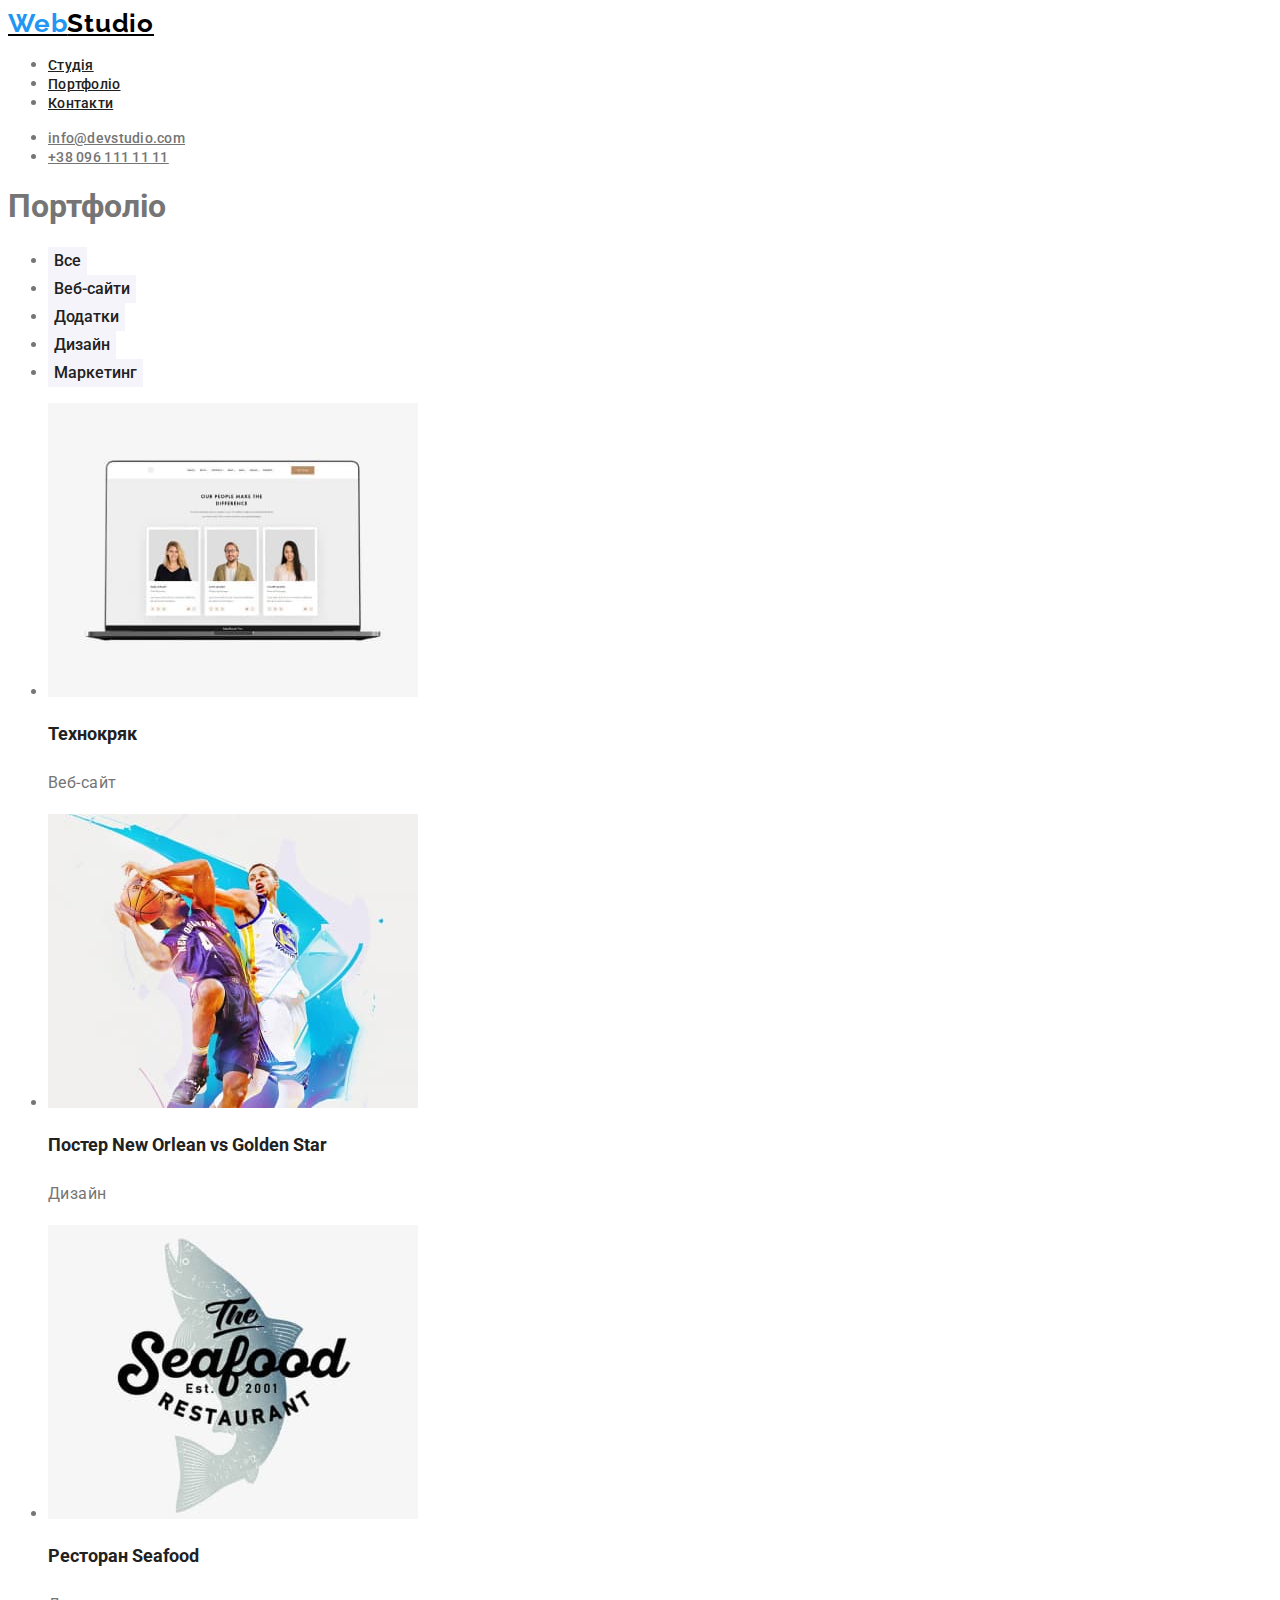
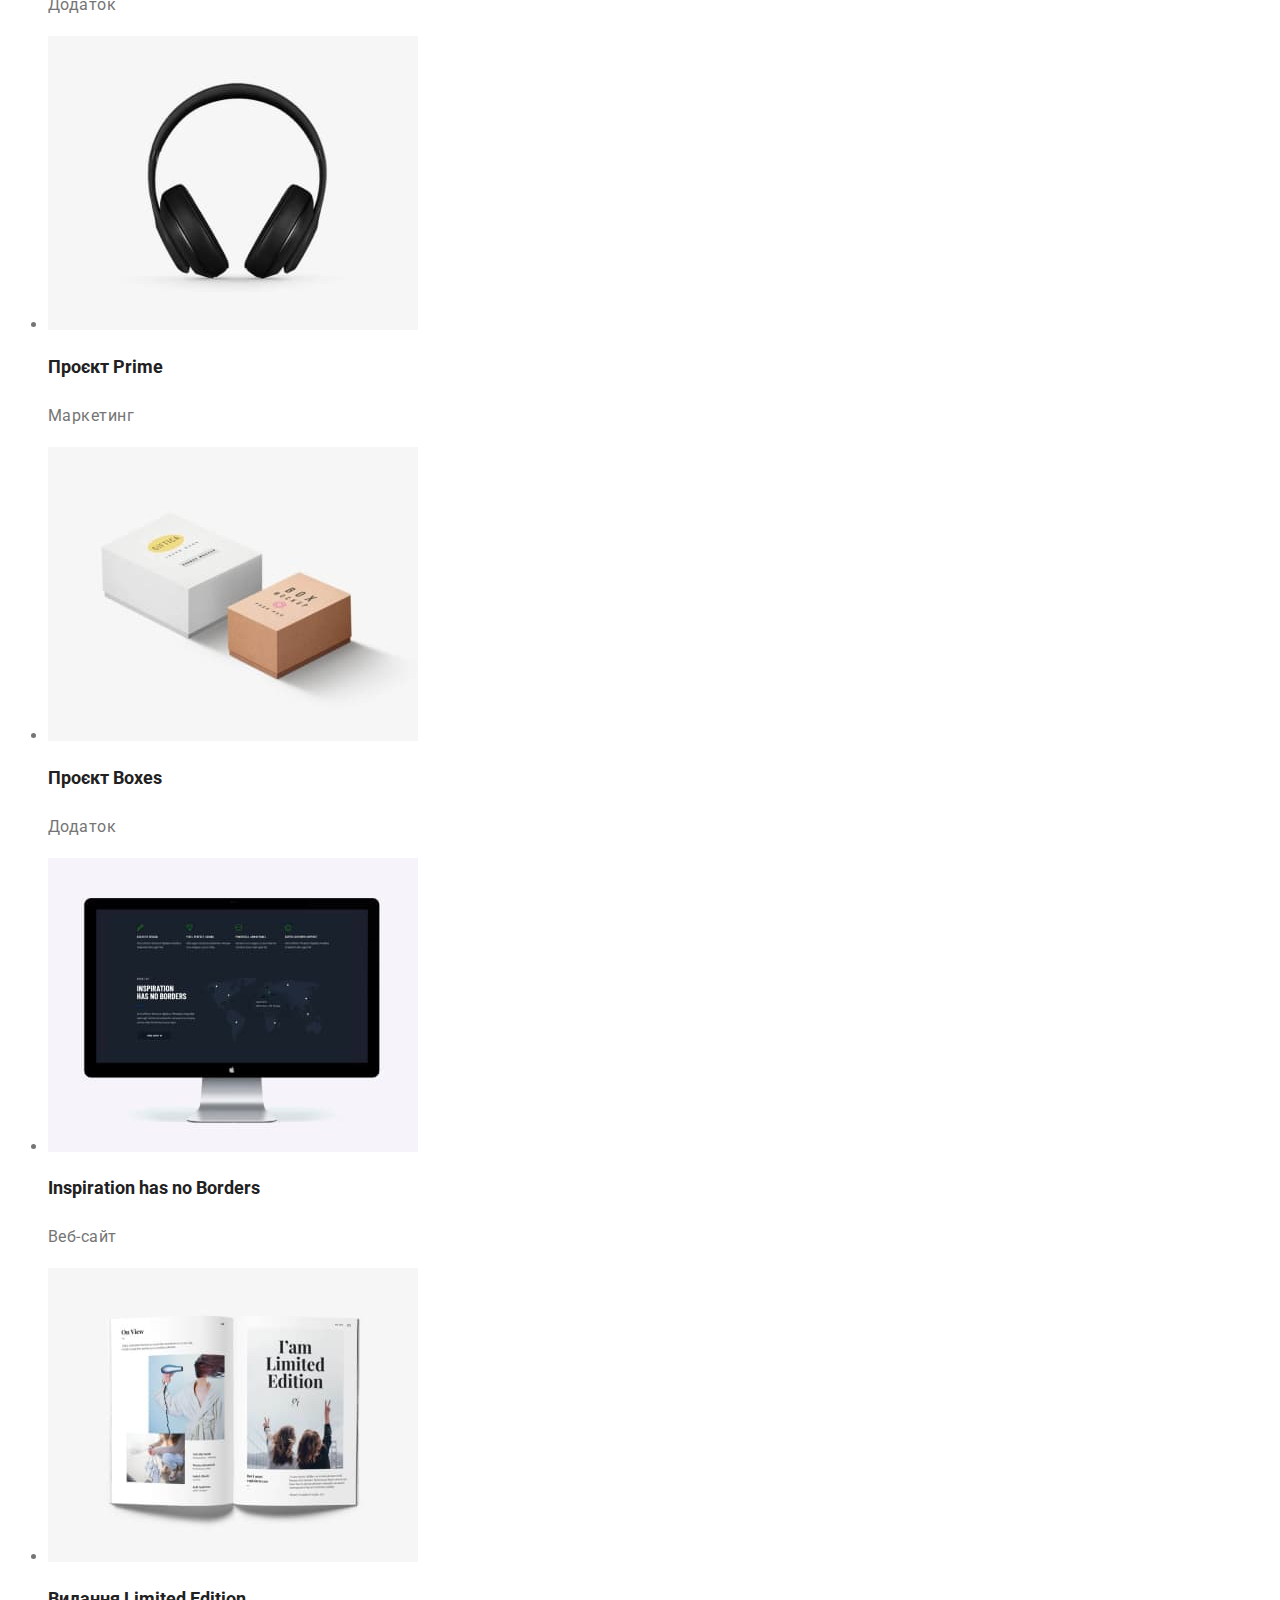
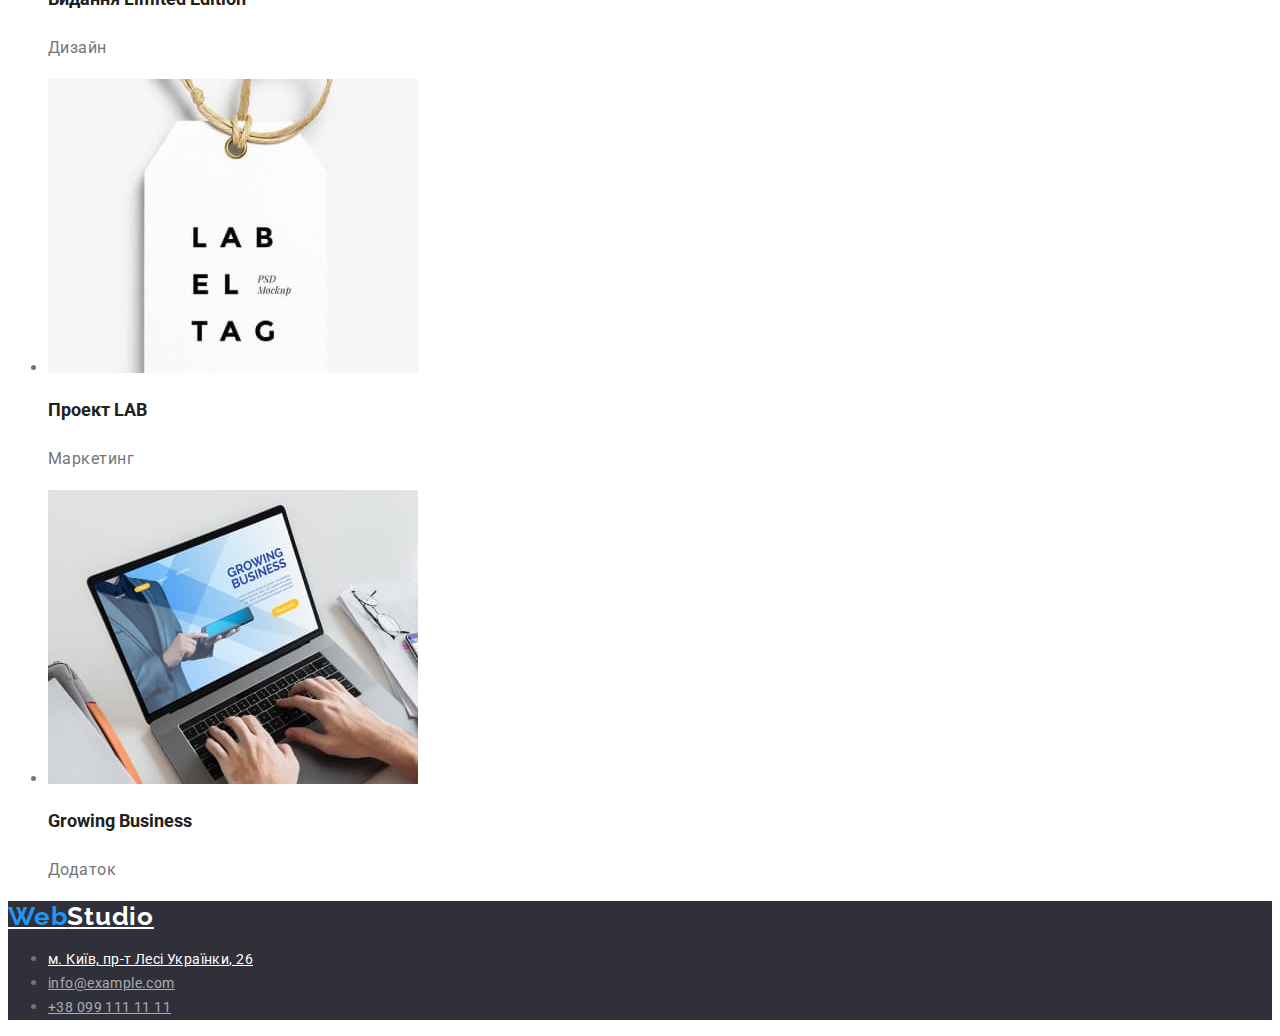
==== portfolio.html @ 0c4f0321 "start" ====
<!DOCTYPE html>
<html lang="en">
<head>
    <meta charset="UTF-8">
    <meta http-equiv="X-UA-Compatible" content="IE=edge">
    <meta name="viewport" content="width=device-width, initial-scale=1.0">
    <link rel="preconnect" href="https://fonts.googleapis.com">
    <link rel="preconnect" href="https://fonts.gstatic.com" crossorigin>
    <link href="https://fonts.googleapis.com/css2?family=Raleway:wght@700&family=Roboto:wght@400;500;700;900&display=swap"
        rel="stylesheet">
    <link rel="stylesheet" href="./css/styles.css">
    <title lang="en">Portfolio</title>
</head>
<body>
    <!-- HEADER -->
    <header>
        <div class="header">
            <nav class="nav">
                <a class="logo-nav link" href="./index.html" lang="en"><span class="logo-accent">Web</span>Studio</a>
                <ul class="list-nav list">
                    <li class="list-nav-item"><a class="list-nav-link link" href="./index.html">Студія</a></li>
                    <li class="list-nav-item"><a class="list-nav-link link" href="./portfolio.html">Портфоліо</a></li>
                    <li class="list-nav-item"><a class="list-nav-link link" href="#">Контакти</a></li>
                </ul>
            </nav>
            <ul class="list-contacts list">
                <li class="list-contacts-item"><a class="list-contacts-link link"
                        href="mailto:info@devstudio.com">info@devstudio.com</a></li>
                <li class="list-contacts-item"><a class="list-contacts-link link" href="tel:+380961111111">+38 096 111 11 11</a>
                </li>
            </ul>
        </div>
    </header>
    <main>
        <section class="portfolio">
            <h1 class="portf-title">Портфоліо</h1>
            <ul class="portfolio-nav">
                <li class="list" ><button class="portfolio-btn" type="button">Все</button></li>
                <li class="list" ><button class="portfolio-btn" type="button">Веб-сайти</button></li>
                <li class="list" ><button class="portfolio-btn" type="button">Додатки</button></li>
                <li class="list" ><button class="portfolio-btn" type="button">Дизайн</button></li>
                <li class="list" ><button class="portfolio-btn" type="button">Маркетинг</button></li>
            </ul>
            <div class="container">
                <ul class="portfolio-container">
                    <li class="portfolio-list list">
                        <img src="./images/portfolio/img1.jpg" alt="Технокряк" width="370" height="294">
                        <h2 class="portfolio-title">Технокряк</h2>
                        <p class="portfolio-descr">Веб-сайт</p>
                    </li>
                    <li class="portfolio-list list list-center">
                        <img src="./images/portfolio/img2.jpg" alt="Постер Новий Орлеан проти Золотої Зірки" width="370" height="294">
                        <h2 class="portfolio-title">Постер <span lang="en">New Orlean vs Golden Star</span></h2>
                        <p class="portfolio-descr">Дизайн</p>
                    </li>
                    <li class="portfolio-list list">
                        <img src="./images/portfolio/img3.jpg" alt="Ресторан морепродуктів" width="370" height="294">
                        <h2 class="portfolio-title">Ресторан <span lang="en">Seafood</span></h2>
                        <p class="portfolio-descr">Додаток</p>
                    </li>
                    <li class="portfolio-list list list-line">
                        <img src="./images/portfolio/img4.jpg" alt="Головний проєкт" width="370" height="294">
                        <h2 class="portfolio-title">Проєкт <span lang="en">Prime</span></h2>
                        <p class="portfolio-descr">Маркетинг</p>
                    </li>
                    <li class="portfolio-list list list-center list-line">
                        <img src="./images/portfolio/img5.jpg" alt="Проєкт коробок" width="370" height="294">
                        <h2 class="portfolio-title">Проєкт <span lang="en">Boxes</span></h2>
                        <p class="portfolio-descr">Додаток</p>
                    </li>
                    <li class="portfolio-list list list-line">
                        <img src="./images/portfolio/img6.jpg" alt="Натхнення не має меж" width="370" height="294">
                        <h2 class="portfolio-title" lang="en">Inspiration has no Borders</h2>
                        <p class="portfolio-descr">Веб-сайт</p>
                    </li>
                    <li class="portfolio-list list">
                        <img src="./images/portfolio/img7.jpg" alt="Обмежене видання" width="370" height="294">
                        <h2 class="portfolio-title">Видання <span lang="en">Limited Edition</span></h2>
                        <p class="portfolio-descr">Дизайн</p>
                    </li>
                    <li class="portfolio-list list list-center">
                        <img src="./images/portfolio/img8.jpg" alt="Проектна лабораторія" width="370" height="294">
                        <h2 class="portfolio-title">Проект <span class="uppercase" lang="en">Lab</span></h2>
                        <p class="portfolio-descr">Маркетинг</p>
                    </li>
                    <li class="portfolio-list list">
                        <img src="./images/portfolio/img9.jpg" alt="Зростаючий бізнес" width="370" height="294">
                        <h2 class="portfolio-title" lang="en">Growing Business</h2>
                        <p class="portfolio-descr">Додаток</p>
                    </li>
                </ul>
            </div>
        </section>
    </main>
    <!-- FOOTER -->
    <footer class="footer">
        <a class="logo link" href="./index.html" lang="en"><span class="logo-accent">Web</span>Studio</a>
        <address>
            <ul class="address">
                <li class="list address-map"><a class="map link" href="https://goo.gl/maps/CPtrU1FHBa2aNyZL9"
                        target="_blank" rel="noopener noreferrer nofollow">м. Київ, пр-т Лесі Українки, 26</a>
                </li>
                <li class="list address-contacts"><a class="contacts link"
                        href="mailto:info@example.com">info@example.com</a></li>
                <li class="list address-contacts"><a class="contacts link" href="tel:+380991111111">+38 099 111 11 11</a>
                </li>
            </ul>
        </address>
    </footer>
</body>
</html>
---- css/styles.css ----
:root {
    --text-color-theme-dark: #ffffff;
    --text-color-theme-light: #757575;;
    --title-text-color: #212121;
    --contacts-color: rgba(255, 255, 255, 0.6);
    --logo-color: #000000;
    --accent-color: #2196F3;
    --focus-color: #188CE8;
    --background-dark: #2F303A;
    --background-light: #F5F4FA;
}

body {
    font-family: 'Roboto', sans-serif;
    color: var(--text-color-theme-light) ;
}

/* .link {
    text-decoration: none;
}

.list {
    list-style: none;
} */

/* .portf-title,
.feature-title {
    visibility: hidden;
} */

.header,
.nav,
.list-nav {
    background: var(--text-color-theme-dark);
}

.logo-nav {
    font-family: 'Raleway', sans-serif;
    font-weight: 700;
    font-size: 26px;
    line-height: 1.192;
    letter-spacing: 0.03em;
    color: var(--logo-color);
}

.logo-accent {
    color: var(--accent-color);
}

.list-nav-link {
    font-weight: 500;
    font-size: 14px;
    line-height: 1.143;
    letter-spacing: 0.02em;
    color: var(--title-text-color);
}

.list-nav-link:hover,
.list-nav-link:focus,
.list-contacts-link:hover,
.list-contacts-link:focus,
.contacts:hover,
.contacts:focus,
.map:focus,
.map:hover {
    color: var(--accent-color);
    outline: none;
}

.logo:focus,
.logo-nav:focus {
    outline: none;
}

.list-contacts-link {
    font-weight: 500;
    font-size: 14px;
    line-height: 1.143;
    letter-spacing: 0.02em;
    color: var(--text-color-theme-light);
}

.hero {
    background: var(--background-dark);
}

.title {
    font-weight: 900;
    font-size: 44px;
    line-height: 1.364;
    letter-spacing: 0.06em;
    text-transform: uppercase;
    color: var(--text-color-theme-dark);
}

.btn {
    font-family: inherit;
    font-weight: 700;
    font-size: 16px;
    line-height: 1.875;
    letter-spacing: 0.06em;
    color: var(--text-color-theme-dark);
    background: var(--accent-color);
    border: none;
    cursor: pointer;
}

.features {
    background-color: var(--text-color-theme-dark);
}

.features-title {
    font-size: 14px;
    line-height: 1.143;
    letter-spacing: 0.03em;
    text-transform: uppercase;
    color: var(--title-text-color);
}

.features-descr {
    font-size: 14px;
    line-height: 1.714;
    letter-spacing: 0.03em;
    color: var(--text-color-theme-light);
}

.section-title {
    font-size: 36px;
    line-height: 1.167;
    letter-spacing: 0.03em;
    color: var(--title-text-color);
}

.our-team {
    background: var(--background-light);
}

.our-team-name {
    font-size: 16px;
    line-height: 1.188;
    letter-spacing: 0.03em;
    color: var(--title-text-color);
}

.our-team-descr {
    font-size: 16px;
    line-height: 1.188;
    letter-spacing: 0.03em;
    color: var(--text-color-theme-light);
}

.our-team-item {
    background: var(--text-color-theme-dark);
}

/* footer style */

.footer {
    background: var(--background-dark);
}

.logo {
    font-family: 'Raleway', sans-serif;
    font-weight: 700;
    font-size: 26px;
    line-height: 1.192;
    letter-spacing: 0.03em;
    color: var(--text-color-theme-dark);
}

.map {
    font-size: 14px;
    line-height: 1.714;
    letter-spacing: 0.03em;
    color: var(--text-color-theme-dark);
    font-style: normal;
}

.contacts {
    font-style: normal;
    font-size: 14px;
    line-height: 1.714;
    letter-spacing: 0.03em;
    color: var(--contacts-color);
}

/* portfolio styles */

.portfolio-title {
    font-size: 18px;
    line-height: 2;
    color: var(--title-text-color);
}

.portfolio-descr {
    font-size: 16px;
    line-height: 1.875;
    letter-spacing: 0.03em;
    color: var(--text-color-theme-light);
}

.portfolio-btn {
    font-family: inherit;
    background: var(--background-light);
    font-weight: 500;
    font-size: 16px;
    line-height: 1.625;
    color: var(--title-text-color);
    border: none;
    cursor: pointer;
}

.btn:hover,
.btn:focus {
    background-color: var(--focus-color);
    outline: none;
}


.portfolio-btn:hover,
.portfolio-btn:focus {
    color: var(--text-color-theme-dark);
    background-color: var(--accent-color);
    outline: none;
}

.uppercase {
    text-transform: uppercase;
}
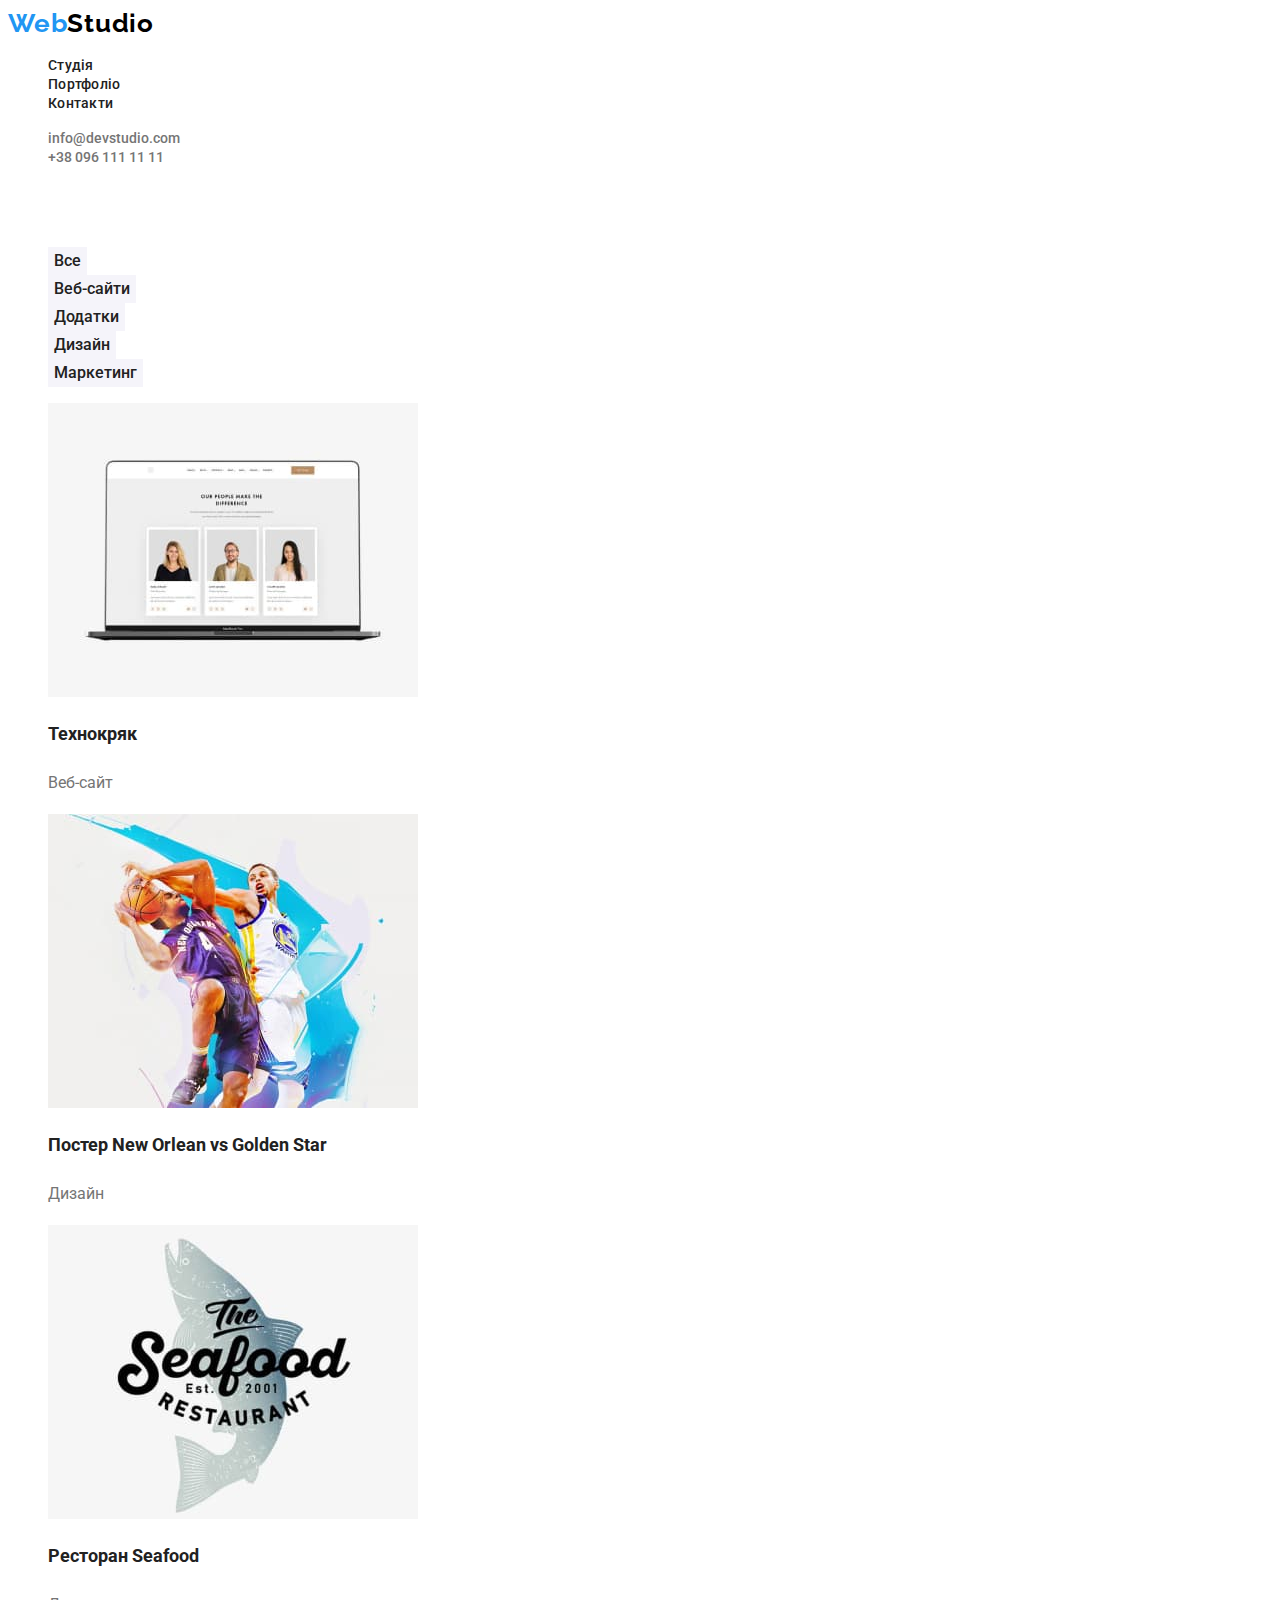
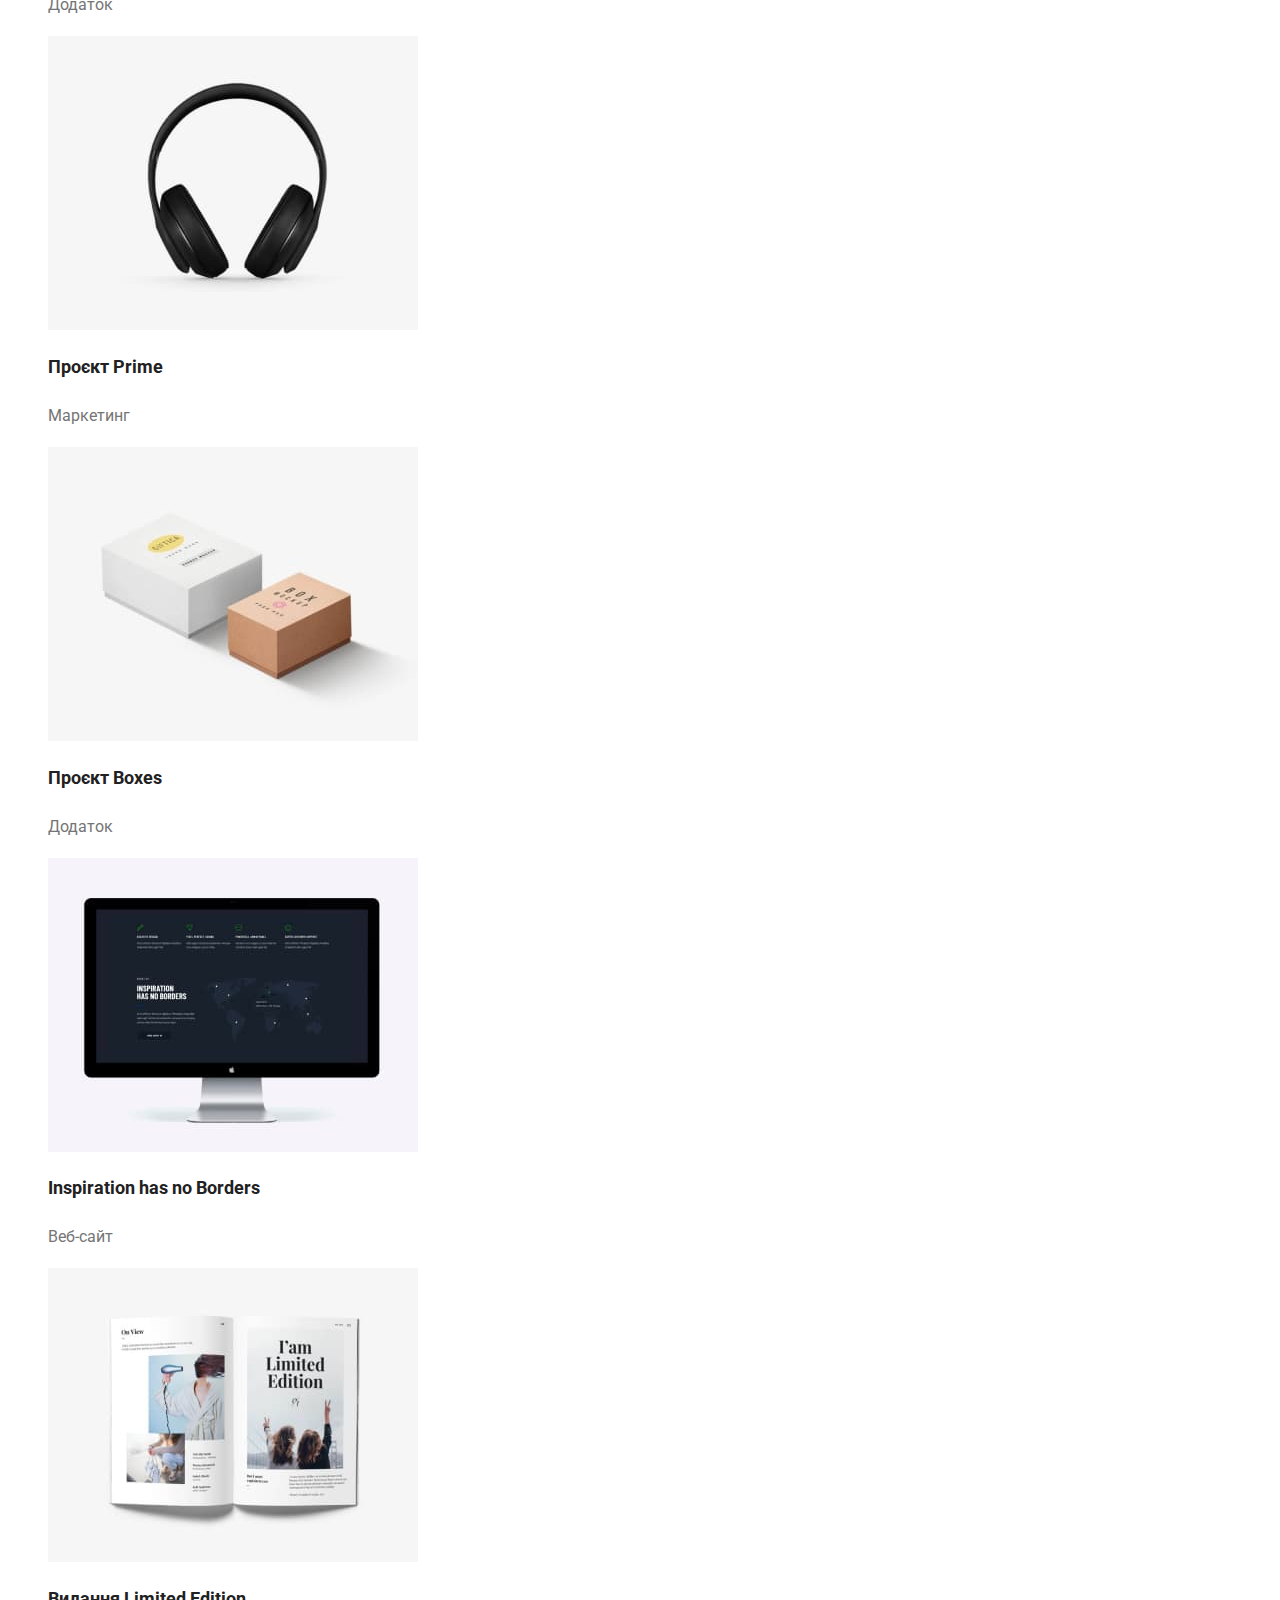
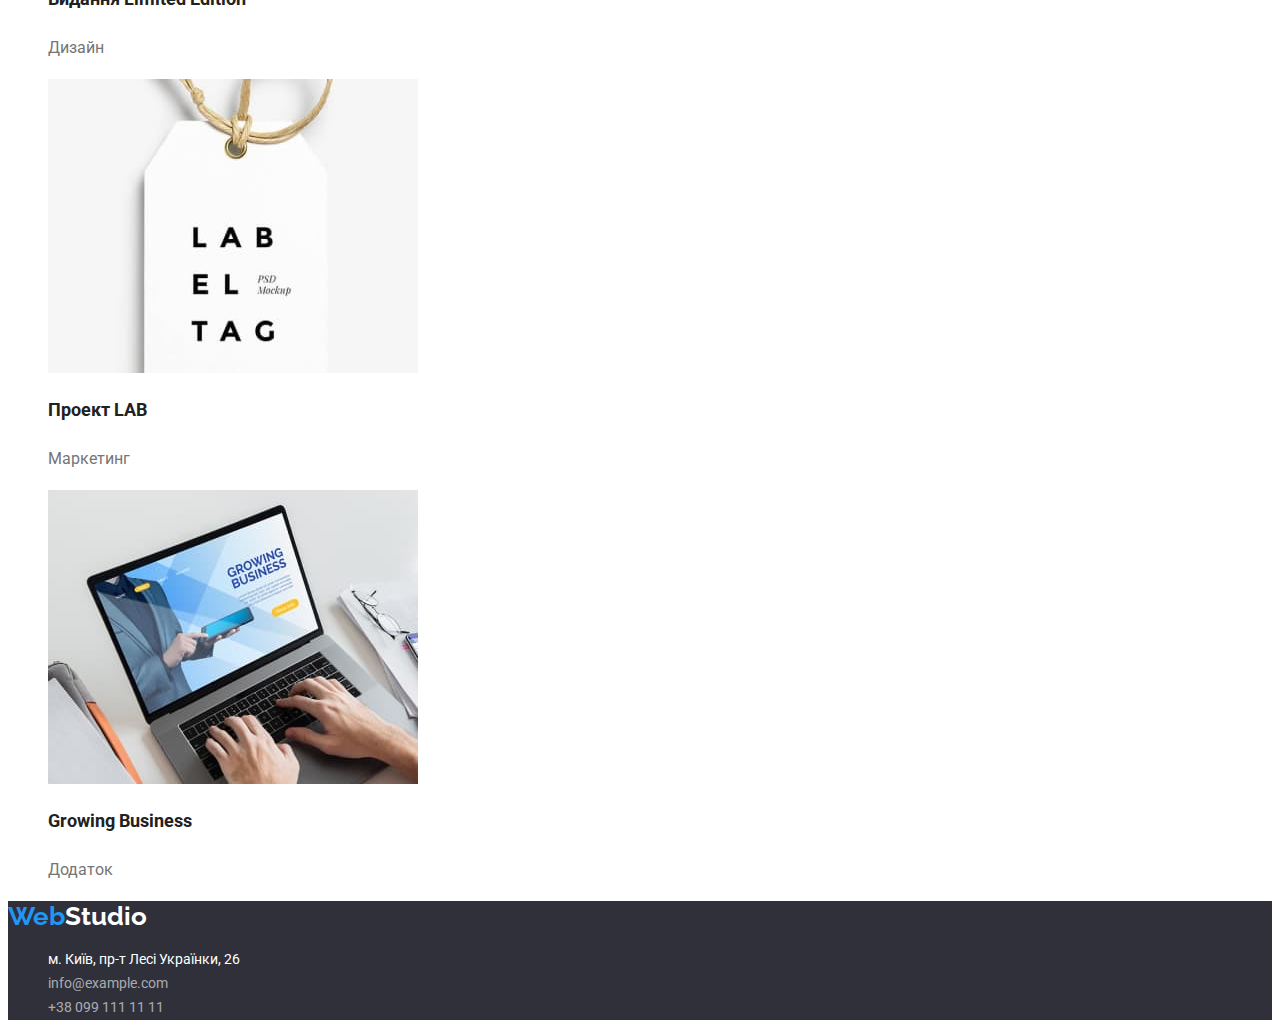
==== commit 6f81989d: "hw-2" ====
--- a/portfolio.html
+++ b/portfolio.html
@@ -1,5 +1,5 @@
 <!DOCTYPE html>
-<html lang="en">
+<html lang="uk">
 <head>
     <meta charset="UTF-8">
     <meta http-equiv="X-UA-Compatible" content="IE=edge">
@@ -12,7 +12,6 @@
     <title lang="en">Portfolio</title>
 </head>
 <body>
-    <!-- HEADER -->
     <header>
         <div class="header">
             <nav class="nav">
@@ -92,7 +91,6 @@
             </div>
         </section>
     </main>
-    <!-- FOOTER -->
     <footer class="footer">
         <a class="logo link" href="./index.html" lang="en"><span class="logo-accent">Web</span>Studio</a>
         <address>
--- a/css/styles.css
+++ b/css/styles.css
@@ -1,58 +1,58 @@
 :root {
-    --text-color-theme-dark: #ffffff;
-    --text-color-theme-light: #757575;;
-    --title-text-color: #212121;
-    --contacts-color: rgba(255, 255, 255, 0.6);
-    --logo-color: #000000;
-    --accent-color: #2196F3;
-    --focus-color: #188CE8;
-    --background-dark: #2F303A;
-    --background-light: #F5F4FA;
+  --text-color-theme-dark: #ffffff;
+  --text-color-theme-light: #757575;
+  --title-text-color: #212121;
+  --contacts-color: rgba(255, 255, 255, 0.6);
+  --logo-color: #000000;
+  --accent-color: #2196f3;
+  --focus-color: #188ce8;
+  --background-dark: #2f303a;
+  --background-light: #f5f4fa;
 }
 
 body {
-    font-family: 'Roboto', sans-serif;
-    color: var(--text-color-theme-light) ;
-}
-
-/* .link {
-    text-decoration: none;
+  font-family: "Roboto", sans-serif;
+  color: var(--text-color-theme-light);
+}
+
+.link {
+  text-decoration: none;
 }
 
 .list {
-    list-style: none;
-} */
-
-/* .portf-title,
+  list-style: none;
+}
+
+.portf-title,
 .feature-title {
-    visibility: hidden;
-} */
+  visibility: hidden;
+}
 
 .header,
 .nav,
 .list-nav {
-    background: var(--text-color-theme-dark);
+  background: var(--text-color-theme-dark);
 }
 
 .logo-nav {
-    font-family: 'Raleway', sans-serif;
-    font-weight: 700;
-    font-size: 26px;
-    line-height: 1.192;
-    letter-spacing: 0.03em;
-    color: var(--logo-color);
+  font-family: "Raleway", sans-serif;
+  font-weight: 700;
+  font-size: 26px;
+  line-height: 1.192;
+  letter-spacing: 0.03em;
+  color: var(--logo-color);
 }
 
 .logo-accent {
-    color: var(--accent-color);
+  color: var(--accent-color);
 }
 
 .list-nav-link {
-    font-weight: 500;
-    font-size: 14px;
-    line-height: 1.143;
-    letter-spacing: 0.02em;
-    color: var(--title-text-color);
+  font-weight: 500;
+  font-size: 14px;
+  line-height: 1.143;
+  letter-spacing: 0.02em;
+  color: var(--title-text-color);
 }
 
 .list-nav-link:hover,
@@ -63,167 +63,154 @@
 .contacts:focus,
 .map:focus,
 .map:hover {
-    color: var(--accent-color);
-    outline: none;
+  color: var(--accent-color);
+  outline: none;
 }
 
 .logo:focus,
 .logo-nav:focus {
-    outline: none;
+  outline: none;
 }
 
 .list-contacts-link {
-    font-weight: 500;
-    font-size: 14px;
-    line-height: 1.143;
-    letter-spacing: 0.02em;
-    color: var(--text-color-theme-light);
+  font-weight: 500;
+  font-size: 14px;
+  line-height: 1.143;
+  color: var(--text-color-theme-light);
 }
 
 .hero {
-    background: var(--background-dark);
+  background: var(--background-dark);
 }
 
 .title {
-    font-weight: 900;
-    font-size: 44px;
-    line-height: 1.364;
-    letter-spacing: 0.06em;
-    text-transform: uppercase;
-    color: var(--text-color-theme-dark);
+  font-weight: 900;
+  font-size: 44px;
+  line-height: 1.364;
+  text-transform: uppercase;
+  color: var(--text-color-theme-dark);
 }
 
 .btn {
-    font-family: inherit;
-    font-weight: 700;
-    font-size: 16px;
-    line-height: 1.875;
-    letter-spacing: 0.06em;
-    color: var(--text-color-theme-dark);
-    background: var(--accent-color);
-    border: none;
-    cursor: pointer;
+  font-family: inherit;
+  font-weight: 700;
+  font-size: 16px;
+  line-height: 1.875;
+  color: var(--text-color-theme-dark);
+  background: var(--accent-color);
+  border: none;
+  cursor: pointer;
 }
 
 .features {
-    background-color: var(--text-color-theme-dark);
+  background-color: var(--text-color-theme-dark);
 }
 
 .features-title {
-    font-size: 14px;
-    line-height: 1.143;
-    letter-spacing: 0.03em;
-    text-transform: uppercase;
-    color: var(--title-text-color);
+  font-size: 14px;
+  line-height: 1.143;
+  text-transform: uppercase;
+  color: var(--title-text-color);
 }
 
 .features-descr {
-    font-size: 14px;
-    line-height: 1.714;
-    letter-spacing: 0.03em;
-    color: var(--text-color-theme-light);
+  font-size: 14px;
+  line-height: 1.714;
+  color: var(--text-color-theme-light);
 }
 
 .section-title {
-    font-size: 36px;
-    line-height: 1.167;
-    letter-spacing: 0.03em;
-    color: var(--title-text-color);
+  font-size: 36px;
+  line-height: 1.167;
+  color: var(--title-text-color);
 }
 
 .our-team {
-    background: var(--background-light);
+  background: var(--background-light);
 }
 
 .our-team-name {
-    font-size: 16px;
-    line-height: 1.188;
-    letter-spacing: 0.03em;
-    color: var(--title-text-color);
+  font-size: 16px;
+  line-height: 1.188;
+  color: var(--title-text-color);
 }
 
 .our-team-descr {
-    font-size: 16px;
-    line-height: 1.188;
-    letter-spacing: 0.03em;
-    color: var(--text-color-theme-light);
+  font-size: 16px;
+  line-height: 1.188;
+  color: var(--text-color-theme-light);
 }
 
 .our-team-item {
-    background: var(--text-color-theme-dark);
+  background: var(--text-color-theme-dark);
 }
 
 /* footer style */
 
 .footer {
-    background: var(--background-dark);
+  background: var(--background-dark);
 }
 
 .logo {
-    font-family: 'Raleway', sans-serif;
-    font-weight: 700;
-    font-size: 26px;
-    line-height: 1.192;
-    letter-spacing: 0.03em;
-    color: var(--text-color-theme-dark);
+  font-family: "Raleway", sans-serif;
+  font-weight: 700;
+  font-size: 26px;
+  line-height: 1.192;
+  color: var(--text-color-theme-dark);
 }
 
 .map {
-    font-size: 14px;
-    line-height: 1.714;
-    letter-spacing: 0.03em;
-    color: var(--text-color-theme-dark);
-    font-style: normal;
+  font-size: 14px;
+  line-height: 1.714;
+  color: var(--text-color-theme-dark);
+  font-style: normal;
 }
 
 .contacts {
-    font-style: normal;
-    font-size: 14px;
-    line-height: 1.714;
-    letter-spacing: 0.03em;
-    color: var(--contacts-color);
+  font-style: normal;
+  font-size: 14px;
+  line-height: 1.714;
+  color: var(--contacts-color);
 }
 
 /* portfolio styles */
 
 .portfolio-title {
-    font-size: 18px;
-    line-height: 2;
-    color: var(--title-text-color);
+  font-size: 18px;
+  line-height: 2;
+  color: var(--title-text-color);
 }
 
 .portfolio-descr {
-    font-size: 16px;
-    line-height: 1.875;
-    letter-spacing: 0.03em;
-    color: var(--text-color-theme-light);
+  font-size: 16px;
+  line-height: 1.875;
+  color: var(--text-color-theme-light);
 }
 
 .portfolio-btn {
-    font-family: inherit;
-    background: var(--background-light);
-    font-weight: 500;
-    font-size: 16px;
-    line-height: 1.625;
-    color: var(--title-text-color);
-    border: none;
-    cursor: pointer;
+  font-family: inherit;
+  background: var(--background-light);
+  font-weight: 500;
+  font-size: 16px;
+  line-height: 1.625;
+  color: var(--title-text-color);
+  border: none;
+  cursor: pointer;
 }
 
 .btn:hover,
 .btn:focus {
-    background-color: var(--focus-color);
-    outline: none;
-}
-
+  background-color: var(--focus-color);
+  outline: none;
+}
 
 .portfolio-btn:hover,
 .portfolio-btn:focus {
-    color: var(--text-color-theme-dark);
-    background-color: var(--accent-color);
-    outline: none;
+  color: var(--text-color-theme-dark);
+  background-color: var(--accent-color);
+  outline: none;
 }
 
 .uppercase {
-    text-transform: uppercase;
-}
+  text-transform: uppercase;
+}
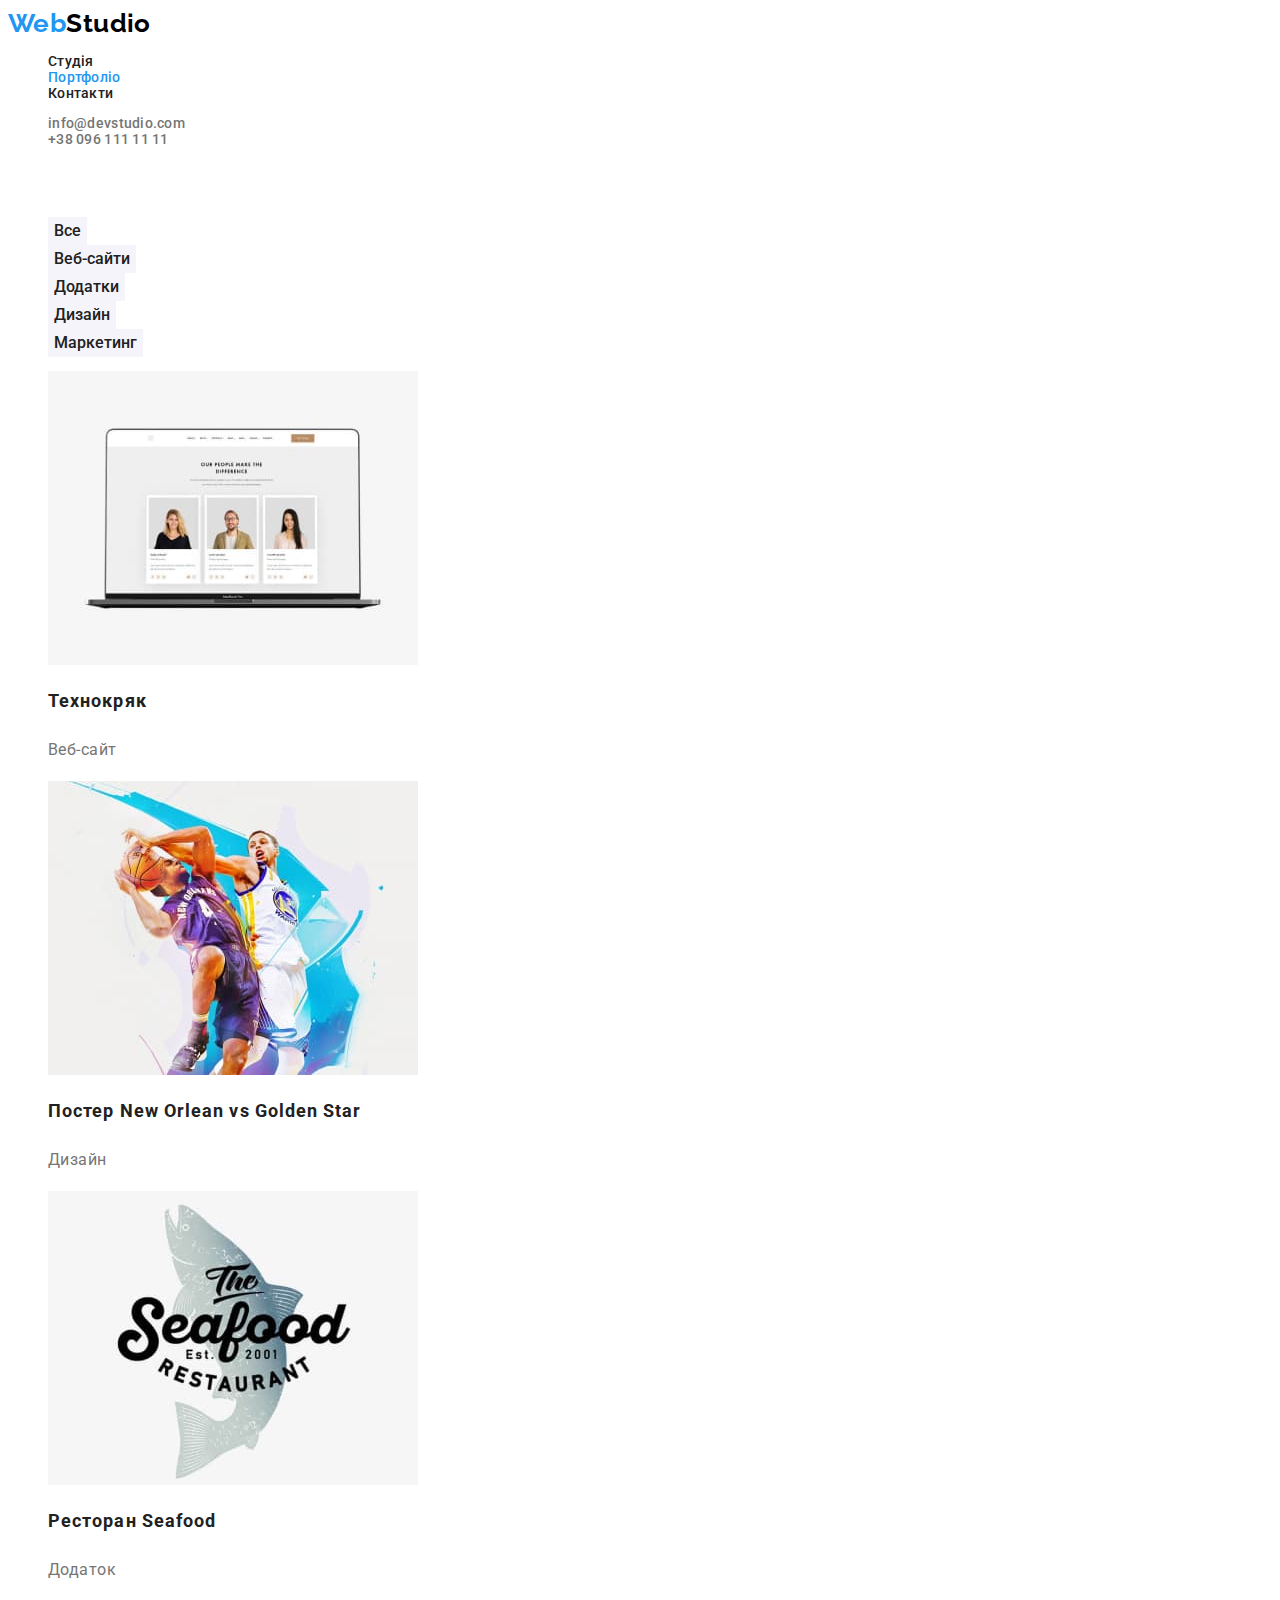
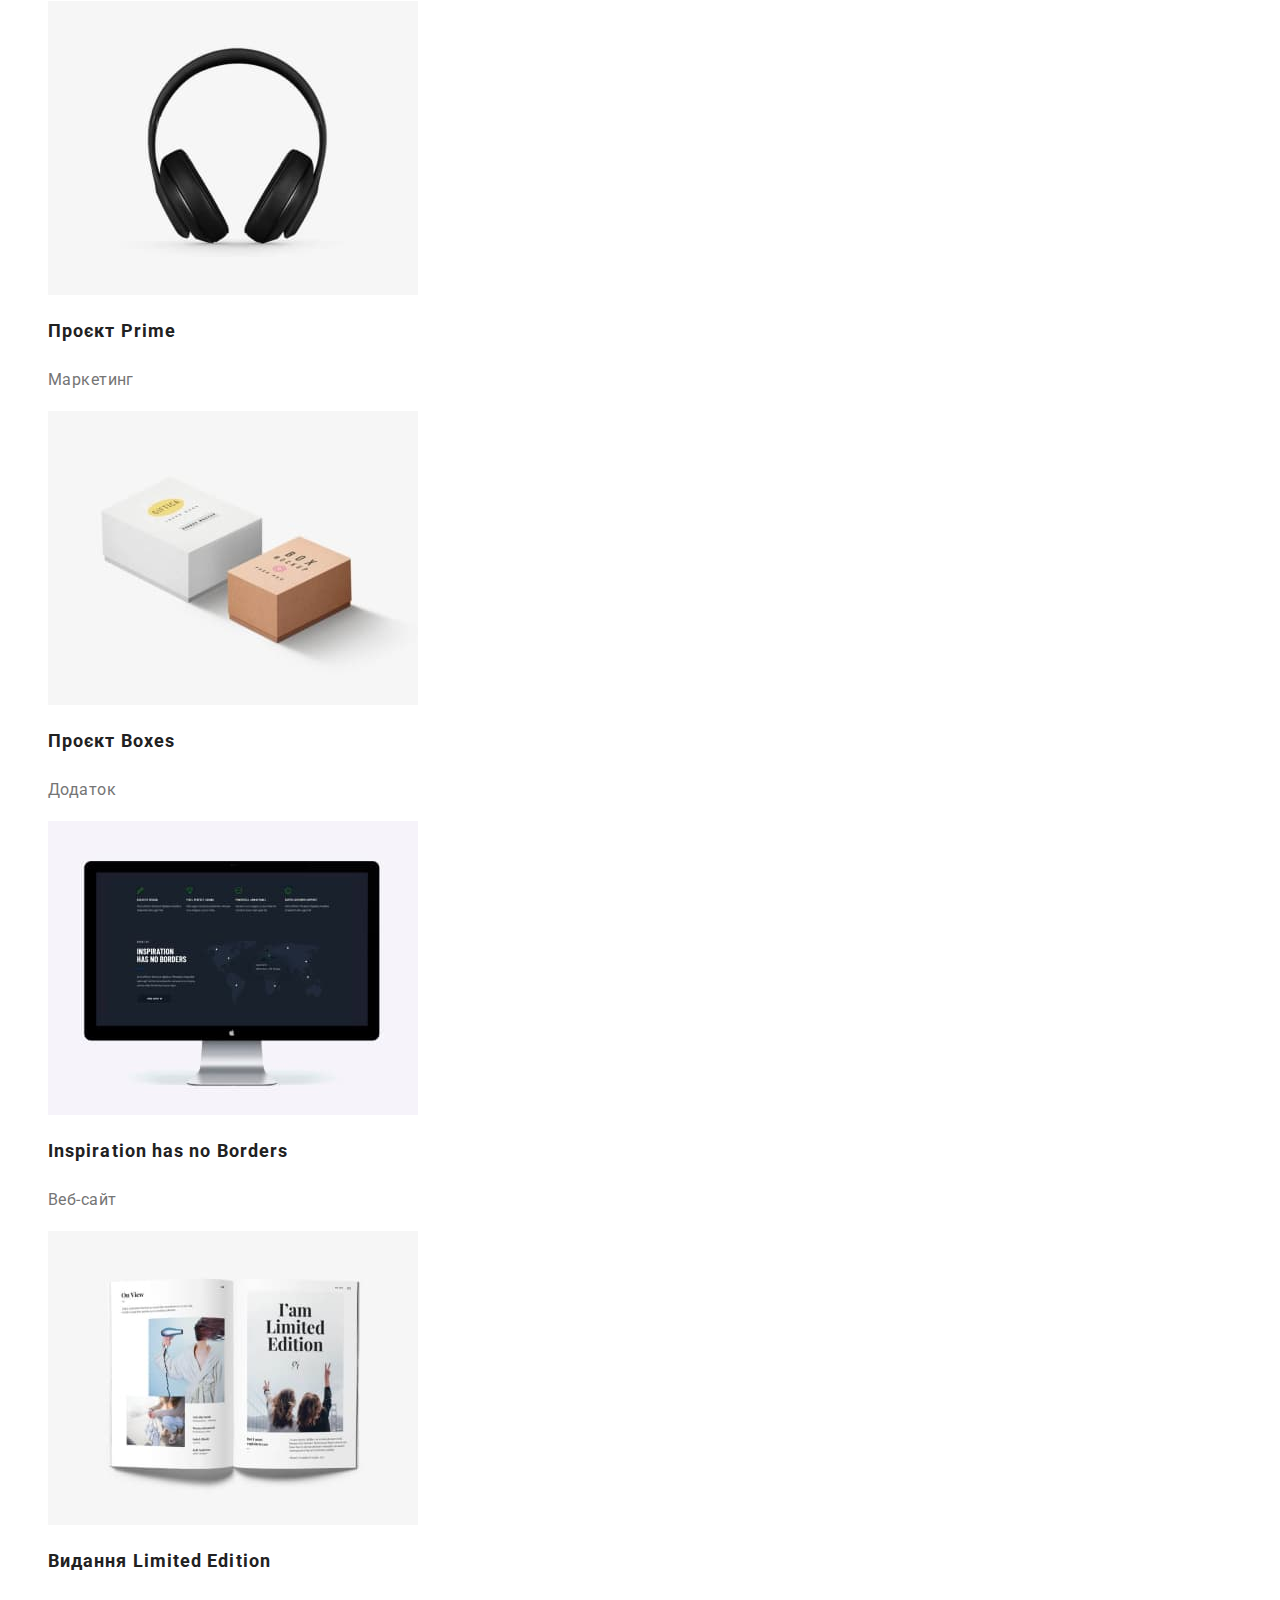
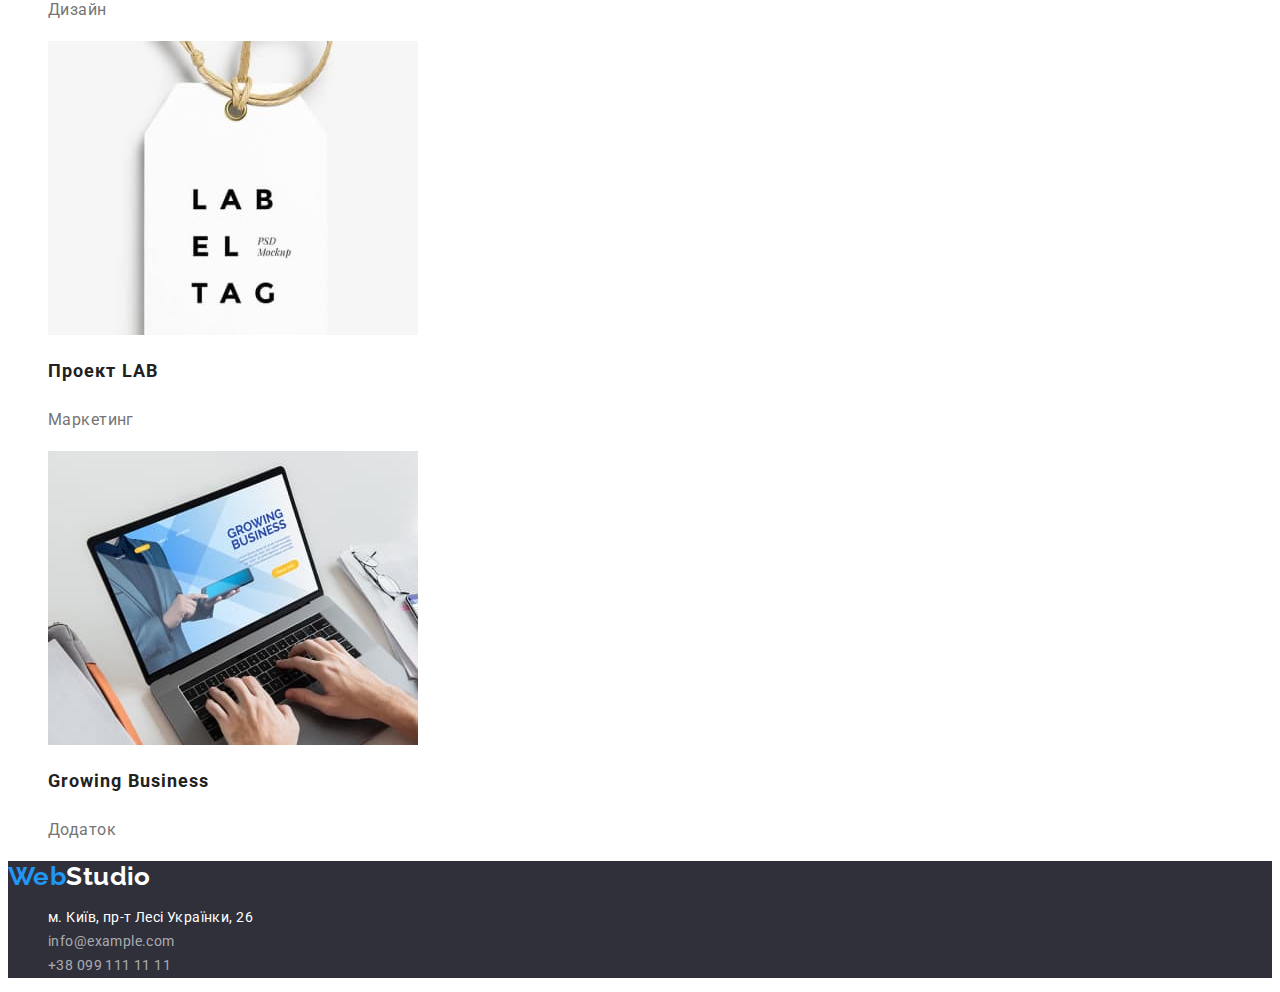
==== commit 038289ab: "change css" ====
--- a/portfolio.html
+++ b/portfolio.html
@@ -1,109 +1,210 @@
 <!DOCTYPE html>
 <html lang="uk">
-<head>
-    <meta charset="UTF-8">
-    <meta http-equiv="X-UA-Compatible" content="IE=edge">
-    <meta name="viewport" content="width=device-width, initial-scale=1.0">
-    <link rel="preconnect" href="https://fonts.googleapis.com">
-    <link rel="preconnect" href="https://fonts.gstatic.com" crossorigin>
-    <link href="https://fonts.googleapis.com/css2?family=Raleway:wght@700&family=Roboto:wght@400;500;700;900&display=swap"
-        rel="stylesheet">
-    <link rel="stylesheet" href="./css/styles.css">
+  <head>
+    <meta charset="UTF-8" />
+    <meta http-equiv="X-UA-Compatible" content="IE=edge" />
+    <meta name="viewport" content="width=device-width, initial-scale=1.0" />
+    <link rel="preconnect" href="https://fonts.googleapis.com" />
+    <link rel="preconnect" href="https://fonts.gstatic.com" crossorigin />
+    <link
+      href="https://fonts.googleapis.com/css2?family=Raleway:wght@700&family=Roboto:wght@400;500;700;900&display=swap"
+      rel="stylesheet"
+    />
+    <link rel="stylesheet" href="./css/styles.css" />
     <title lang="en">Portfolio</title>
-</head>
-<body>
+  </head>
+  <body>
     <header>
-        <div class="header">
-            <nav class="nav">
-                <a class="logo-nav link" href="./index.html" lang="en"><span class="logo-accent">Web</span>Studio</a>
-                <ul class="list-nav list">
-                    <li class="list-nav-item"><a class="list-nav-link link" href="./index.html">Студія</a></li>
-                    <li class="list-nav-item"><a class="list-nav-link link" href="./portfolio.html">Портфоліо</a></li>
-                    <li class="list-nav-item"><a class="list-nav-link link" href="#">Контакти</a></li>
-                </ul>
-            </nav>
-            <ul class="list-contacts list">
-                <li class="list-contacts-item"><a class="list-contacts-link link"
-                        href="mailto:info@devstudio.com">info@devstudio.com</a></li>
-                <li class="list-contacts-item"><a class="list-contacts-link link" href="tel:+380961111111">+38 096 111 11 11</a>
-                </li>
-            </ul>
-        </div>
+      <div class="header">
+        <nav class="nav">
+          <a class="logo-nav link" href="./index.html" lang="en"
+            ><span class="logo-accent">Web</span>Studio</a
+          >
+          <ul class="list-nav list">
+            <li class="list-nav-item">
+              <a class="list-nav-link link" href="./index.html">Студія</a>
+            </li>
+            <li class="list-nav-item">
+              <a class="list-nav-link link" href="./portfolio.html"
+                ><span class="current">Портфоліо</span></a
+              >
+            </li>
+            <li class="list-nav-item">
+              <a class="list-nav-link link" href="#">Контакти</a>
+            </li>
+          </ul>
+        </nav>
+        <ul class="list-contacts list">
+          <li class="list-contacts-item">
+            <a class="list-contacts-link link" href="mailto:info@devstudio.com"
+              >info@devstudio.com</a
+            >
+          </li>
+          <li class="list-contacts-item">
+            <a class="list-contacts-link link" href="tel:+380961111111"
+              >+38 096 111 11 11</a
+            >
+          </li>
+        </ul>
+      </div>
     </header>
     <main>
-        <section class="portfolio">
-            <h1 class="portf-title">Портфоліо</h1>
-            <ul class="portfolio-nav">
-                <li class="list" ><button class="portfolio-btn" type="button">Все</button></li>
-                <li class="list" ><button class="portfolio-btn" type="button">Веб-сайти</button></li>
-                <li class="list" ><button class="portfolio-btn" type="button">Додатки</button></li>
-                <li class="list" ><button class="portfolio-btn" type="button">Дизайн</button></li>
-                <li class="list" ><button class="portfolio-btn" type="button">Маркетинг</button></li>
-            </ul>
-            <div class="container">
-                <ul class="portfolio-container">
-                    <li class="portfolio-list list">
-                        <img src="./images/portfolio/img1.jpg" alt="Технокряк" width="370" height="294">
-                        <h2 class="portfolio-title">Технокряк</h2>
-                        <p class="portfolio-descr">Веб-сайт</p>
-                    </li>
-                    <li class="portfolio-list list list-center">
-                        <img src="./images/portfolio/img2.jpg" alt="Постер Новий Орлеан проти Золотої Зірки" width="370" height="294">
-                        <h2 class="portfolio-title">Постер <span lang="en">New Orlean vs Golden Star</span></h2>
-                        <p class="portfolio-descr">Дизайн</p>
-                    </li>
-                    <li class="portfolio-list list">
-                        <img src="./images/portfolio/img3.jpg" alt="Ресторан морепродуктів" width="370" height="294">
-                        <h2 class="portfolio-title">Ресторан <span lang="en">Seafood</span></h2>
-                        <p class="portfolio-descr">Додаток</p>
-                    </li>
-                    <li class="portfolio-list list list-line">
-                        <img src="./images/portfolio/img4.jpg" alt="Головний проєкт" width="370" height="294">
-                        <h2 class="portfolio-title">Проєкт <span lang="en">Prime</span></h2>
-                        <p class="portfolio-descr">Маркетинг</p>
-                    </li>
-                    <li class="portfolio-list list list-center list-line">
-                        <img src="./images/portfolio/img5.jpg" alt="Проєкт коробок" width="370" height="294">
-                        <h2 class="portfolio-title">Проєкт <span lang="en">Boxes</span></h2>
-                        <p class="portfolio-descr">Додаток</p>
-                    </li>
-                    <li class="portfolio-list list list-line">
-                        <img src="./images/portfolio/img6.jpg" alt="Натхнення не має меж" width="370" height="294">
-                        <h2 class="portfolio-title" lang="en">Inspiration has no Borders</h2>
-                        <p class="portfolio-descr">Веб-сайт</p>
-                    </li>
-                    <li class="portfolio-list list">
-                        <img src="./images/portfolio/img7.jpg" alt="Обмежене видання" width="370" height="294">
-                        <h2 class="portfolio-title">Видання <span lang="en">Limited Edition</span></h2>
-                        <p class="portfolio-descr">Дизайн</p>
-                    </li>
-                    <li class="portfolio-list list list-center">
-                        <img src="./images/portfolio/img8.jpg" alt="Проектна лабораторія" width="370" height="294">
-                        <h2 class="portfolio-title">Проект <span class="uppercase" lang="en">Lab</span></h2>
-                        <p class="portfolio-descr">Маркетинг</p>
-                    </li>
-                    <li class="portfolio-list list">
-                        <img src="./images/portfolio/img9.jpg" alt="Зростаючий бізнес" width="370" height="294">
-                        <h2 class="portfolio-title" lang="en">Growing Business</h2>
-                        <p class="portfolio-descr">Додаток</p>
-                    </li>
-                </ul>
-            </div>
-        </section>
+      <section class="portfolio">
+        <h1 class="portf-title">Портфоліо</h1>
+        <ul class="portfolio-nav">
+          <li class="list">
+            <button class="portfolio-btn" type="button">Все</button>
+          </li>
+          <li class="list">
+            <button class="portfolio-btn" type="button">Веб-сайти</button>
+          </li>
+          <li class="list">
+            <button class="portfolio-btn" type="button">Додатки</button>
+          </li>
+          <li class="list">
+            <button class="portfolio-btn" type="button">Дизайн</button>
+          </li>
+          <li class="list">
+            <button class="portfolio-btn" type="button">Маркетинг</button>
+          </li>
+        </ul>
+        <div class="container">
+          <ul class="portfolio-container">
+            <li class="portfolio-list list">
+              <img
+                src="./images/portfolio/img1.jpg"
+                alt="Технокряк"
+                width="370"
+                height="294"
+              />
+              <h2 class="portfolio-title">Технокряк</h2>
+              <p class="portfolio-descr">Веб-сайт</p>
+            </li>
+            <li class="portfolio-list list list-center">
+              <img
+                src="./images/portfolio/img2.jpg"
+                alt="Постер Новий Орлеан проти Золотої Зірки"
+                width="370"
+                height="294"
+              />
+              <h2 class="portfolio-title">
+                Постер <span lang="en">New Orlean vs Golden Star</span>
+              </h2>
+              <p class="portfolio-descr">Дизайн</p>
+            </li>
+            <li class="portfolio-list list">
+              <img
+                src="./images/portfolio/img3.jpg"
+                alt="Ресторан морепродуктів"
+                width="370"
+                height="294"
+              />
+              <h2 class="portfolio-title">
+                Ресторан <span lang="en">Seafood</span>
+              </h2>
+              <p class="portfolio-descr">Додаток</p>
+            </li>
+            <li class="portfolio-list list list-line">
+              <img
+                src="./images/portfolio/img4.jpg"
+                alt="Головний проєкт"
+                width="370"
+                height="294"
+              />
+              <h2 class="portfolio-title">
+                Проєкт <span lang="en">Prime</span>
+              </h2>
+              <p class="portfolio-descr">Маркетинг</p>
+            </li>
+            <li class="portfolio-list list list-center list-line">
+              <img
+                src="./images/portfolio/img5.jpg"
+                alt="Проєкт коробок"
+                width="370"
+                height="294"
+              />
+              <h2 class="portfolio-title">
+                Проєкт <span lang="en">Boxes</span>
+              </h2>
+              <p class="portfolio-descr">Додаток</p>
+            </li>
+            <li class="portfolio-list list list-line">
+              <img
+                src="./images/portfolio/img6.jpg"
+                alt="Натхнення не має меж"
+                width="370"
+                height="294"
+              />
+              <h2 class="portfolio-title" lang="en">
+                Inspiration has no Borders
+              </h2>
+              <p class="portfolio-descr">Веб-сайт</p>
+            </li>
+            <li class="portfolio-list list">
+              <img
+                src="./images/portfolio/img7.jpg"
+                alt="Обмежене видання"
+                width="370"
+                height="294"
+              />
+              <h2 class="portfolio-title">
+                Видання <span lang="en">Limited Edition</span>
+              </h2>
+              <p class="portfolio-descr">Дизайн</p>
+            </li>
+            <li class="portfolio-list list list-center">
+              <img
+                src="./images/portfolio/img8.jpg"
+                alt="Проектна лабораторія"
+                width="370"
+                height="294"
+              />
+              <h2 class="portfolio-title">
+                Проект <span class="uppercase" lang="en">Lab</span>
+              </h2>
+              <p class="portfolio-descr">Маркетинг</p>
+            </li>
+            <li class="portfolio-list list">
+              <img
+                src="./images/portfolio/img9.jpg"
+                alt="Зростаючий бізнес"
+                width="370"
+                height="294"
+              />
+              <h2 class="portfolio-title" lang="en">Growing Business</h2>
+              <p class="portfolio-descr">Додаток</p>
+            </li>
+          </ul>
+        </div>
+      </section>
     </main>
     <footer class="footer">
-        <a class="logo link" href="./index.html" lang="en"><span class="logo-accent">Web</span>Studio</a>
-        <address>
-            <ul class="address">
-                <li class="list address-map"><a class="map link" href="https://goo.gl/maps/CPtrU1FHBa2aNyZL9"
-                        target="_blank" rel="noopener noreferrer nofollow">м. Київ, пр-т Лесі Українки, 26</a>
-                </li>
-                <li class="list address-contacts"><a class="contacts link"
-                        href="mailto:info@example.com">info@example.com</a></li>
-                <li class="list address-contacts"><a class="contacts link" href="tel:+380991111111">+38 099 111 11 11</a>
-                </li>
-            </ul>
-        </address>
+      <a class="logo link" href="./index.html" lang="en"
+        ><span class="logo-accent">Web</span>Studio</a
+      >
+      <address>
+        <ul class="address">
+          <li class="list address-map">
+            <a
+              class="map link"
+              href="https://goo.gl/maps/CPtrU1FHBa2aNyZL9"
+              target="_blank"
+              rel="noopener noreferrer nofollow"
+              >м. Київ, пр-т Лесі Українки, 26</a
+            >
+          </li>
+          <li class="list address-contacts">
+            <a class="contacts link" href="mailto:info@example.com"
+              >info@example.com</a
+            >
+          </li>
+          <li class="list address-contacts">
+            <a class="contacts link" href="tel:+380991111111"
+              >+38 099 111 11 11</a
+            >
+          </li>
+        </ul>
+      </address>
     </footer>
-</body>
-</html>+  </body>
+</html>
--- a/css/styles.css
+++ b/css/styles.css
@@ -5,7 +5,7 @@
   --contacts-color: rgba(255, 255, 255, 0.6);
   --logo-color: #000000;
   --accent-color: #2196f3;
-  --focus-color: #188ce8;
+  --btn-active-color: #188ce8;
   --background-dark: #2f303a;
   --background-light: #f5f4fa;
 }
@@ -13,6 +13,12 @@
 body {
   font-family: "Roboto", sans-serif;
   color: var(--text-color-theme-light);
+  font-size: 14px;
+  letter-spacing: 0.03em;
+}
+
+.current {
+  color: var(--accent-color);
 }
 
 .link {
@@ -39,7 +45,6 @@
   font-weight: 700;
   font-size: 26px;
   line-height: 1.192;
-  letter-spacing: 0.03em;
   color: var(--logo-color);
 }
 
@@ -49,7 +54,6 @@
 
 .list-nav-link {
   font-weight: 500;
-  font-size: 14px;
   line-height: 1.143;
   letter-spacing: 0.02em;
   color: var(--title-text-color);
@@ -74,8 +78,8 @@
 
 .list-contacts-link {
   font-weight: 500;
-  font-size: 14px;
   line-height: 1.143;
+  letter-spacing: 0.02em;
   color: var(--text-color-theme-light);
 }
 
@@ -87,6 +91,7 @@
   font-weight: 900;
   font-size: 44px;
   line-height: 1.364;
+  letter-spacing: 0.06em;
   text-transform: uppercase;
   color: var(--text-color-theme-dark);
 }
@@ -96,6 +101,7 @@
   font-weight: 700;
   font-size: 16px;
   line-height: 1.875;
+  letter-spacing: 0.06em;
   color: var(--text-color-theme-dark);
   background: var(--accent-color);
   border: none;
@@ -107,14 +113,12 @@
 }
 
 .features-title {
-  font-size: 14px;
   line-height: 1.143;
   text-transform: uppercase;
   color: var(--title-text-color);
 }
 
 .features-descr {
-  font-size: 14px;
   line-height: 1.714;
   color: var(--text-color-theme-light);
 }
@@ -130,6 +134,7 @@
 }
 
 .our-team-name {
+  font-weight: 500;
   font-size: 16px;
   line-height: 1.188;
   color: var(--title-text-color);
@@ -160,7 +165,6 @@
 }
 
 .map {
-  font-size: 14px;
   line-height: 1.714;
   color: var(--text-color-theme-dark);
   font-style: normal;
@@ -168,7 +172,6 @@
 
 .contacts {
   font-style: normal;
-  font-size: 14px;
   line-height: 1.714;
   color: var(--contacts-color);
 }
@@ -176,8 +179,10 @@
 /* portfolio styles */
 
 .portfolio-title {
+  font-weight: 700;
   font-size: 18px;
   line-height: 2;
+  letter-spacing: 0.06em;
   color: var(--title-text-color);
 }
 
@@ -200,7 +205,7 @@
 
 .btn:hover,
 .btn:focus {
-  background-color: var(--focus-color);
+  background-color: var(--btn-active-color);
   outline: none;
 }
 
